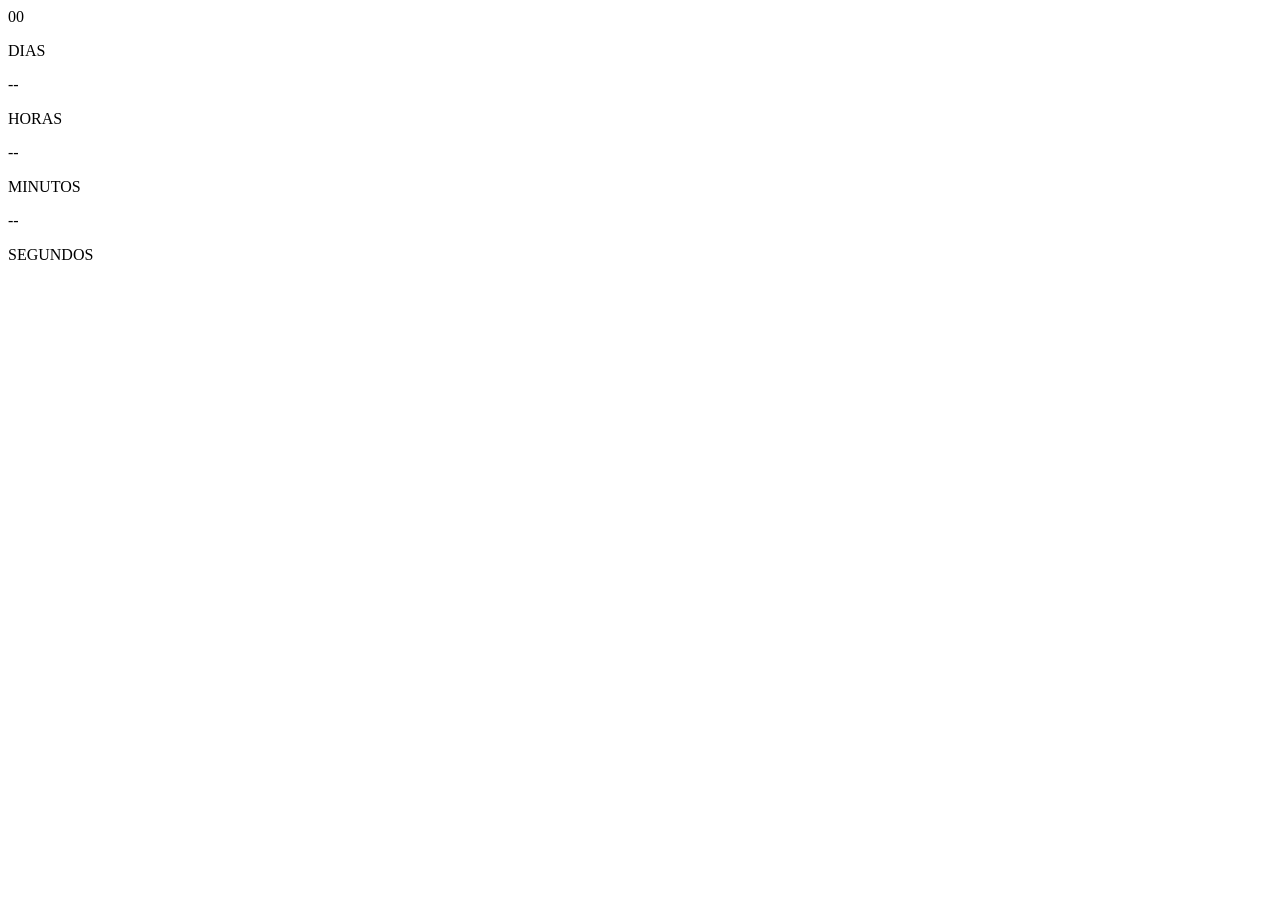
==== index.html @ 37603609 "cambiar la extension .htm por .html" ====
<!DOCTYPE html>
<html lang="en">
<head>
    <meta charset="UTF-8">
    <meta http-equiv="X-UA-Compatible" content="IE=edge">
    <meta name="viewport" content="width=device-width, initial-scale=1.0">
    <title>Temporizador</title>
    <link rel="stylesheet" href="style.css">
</head>
<body>
    <main>
        <div class="cont-temporizador">
            <div class="bloque">
                <div class="dias" id="dias">00</div>
                <p>DIAS</p>
            </div>
            <div class="bloque">
                <div class="horas" id="horas">--</div>
                <p>HORAS</p>
            </div>
            <div class="bloque">
                <div class="minutos" id="minutos">--</div>
                <p>MINUTOS</p>
            </div>
            <div class="bloque">
                <div class="segundos" id="segundos">--</div>
                <p>SEGUNDOS</p>
            </div>
        </div>
    </main>
</body>
</html>
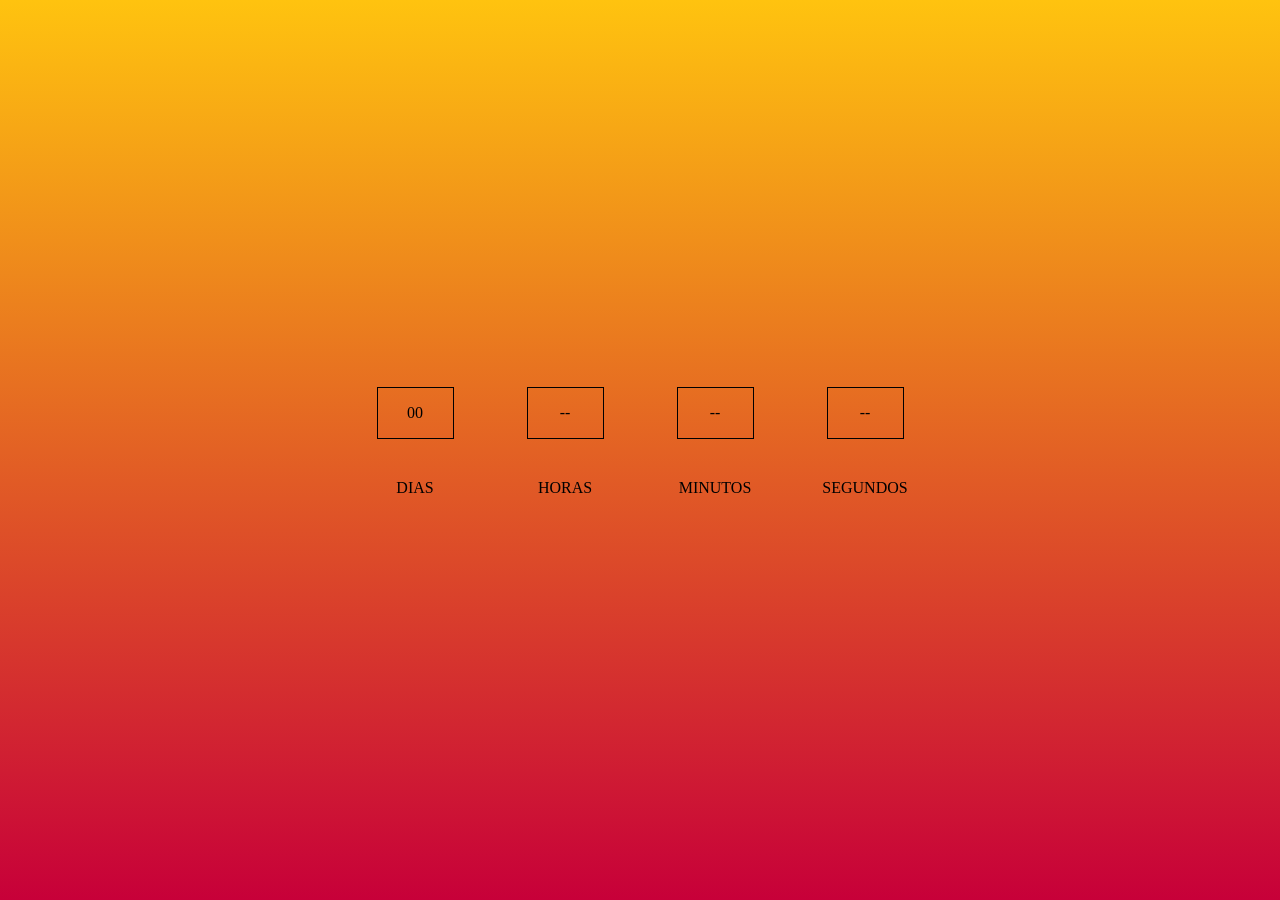
==== commit 1f138173: "agregar fondo y centrar elementos" ====
--- a/index.html
+++ b/index.html
@@ -1,29 +1,28 @@
 <!DOCTYPE html>
-<html lang="en">
+<html lang="es">
 <head>
     <meta charset="UTF-8">
-    <meta http-equiv="X-UA-Compatible" content="IE=edge">
     <meta name="viewport" content="width=device-width, initial-scale=1.0">
     <title>Temporizador</title>
-    <link rel="stylesheet" href="style.css">
+    <link rel="stylesheet" href="/estilos/index.css">
 </head>
 <body>
     <main>
         <div class="cont-temporizador">
             <div class="bloque">
-                <div class="dias" id="dias">00</div>
+                <span class="dias tiempo" id="dias">00</span>
                 <p>DIAS</p>
             </div>
             <div class="bloque">
-                <div class="horas" id="horas">--</div>
+                <span class="horas tiempo" id="horas">--</span>
                 <p>HORAS</p>
             </div>
             <div class="bloque">
-                <div class="minutos" id="minutos">--</div>
+                <div class="minutos tiempo" id="minutos">--</div>
                 <p>MINUTOS</p>
             </div>
             <div class="bloque">
-                <div class="segundos" id="segundos">--</div>
+                <span class="segundos tiempo" id="segundos">--</span>
                 <p>SEGUNDOS</p>
             </div>
         </div>
--- a/estilos/index.css
+++ b/estilos/index.css
@@ -0,0 +1,32 @@
+body{
+    margin: 0;
+    background-image: linear-gradient(#ffc30f,#c70039);
+}
+
+main{
+    width: 100%;
+    height: 100vh;
+    display: grid;
+    place-items: center;
+}
+
+.cont-temporizador{
+    display: flex;
+}
+
+.bloque{
+    width: 150px;
+    height: 150px;
+    /* border: 1px solid black; */
+    display: grid;
+    place-items: center;
+    /* background-image: linear-gradient(#ff5733,#ffc30f); */
+}
+
+.tiempo{
+    width: 75px;
+    height: 50px;
+    border: 1px solid black;
+    display: grid;
+    place-items: center;
+}
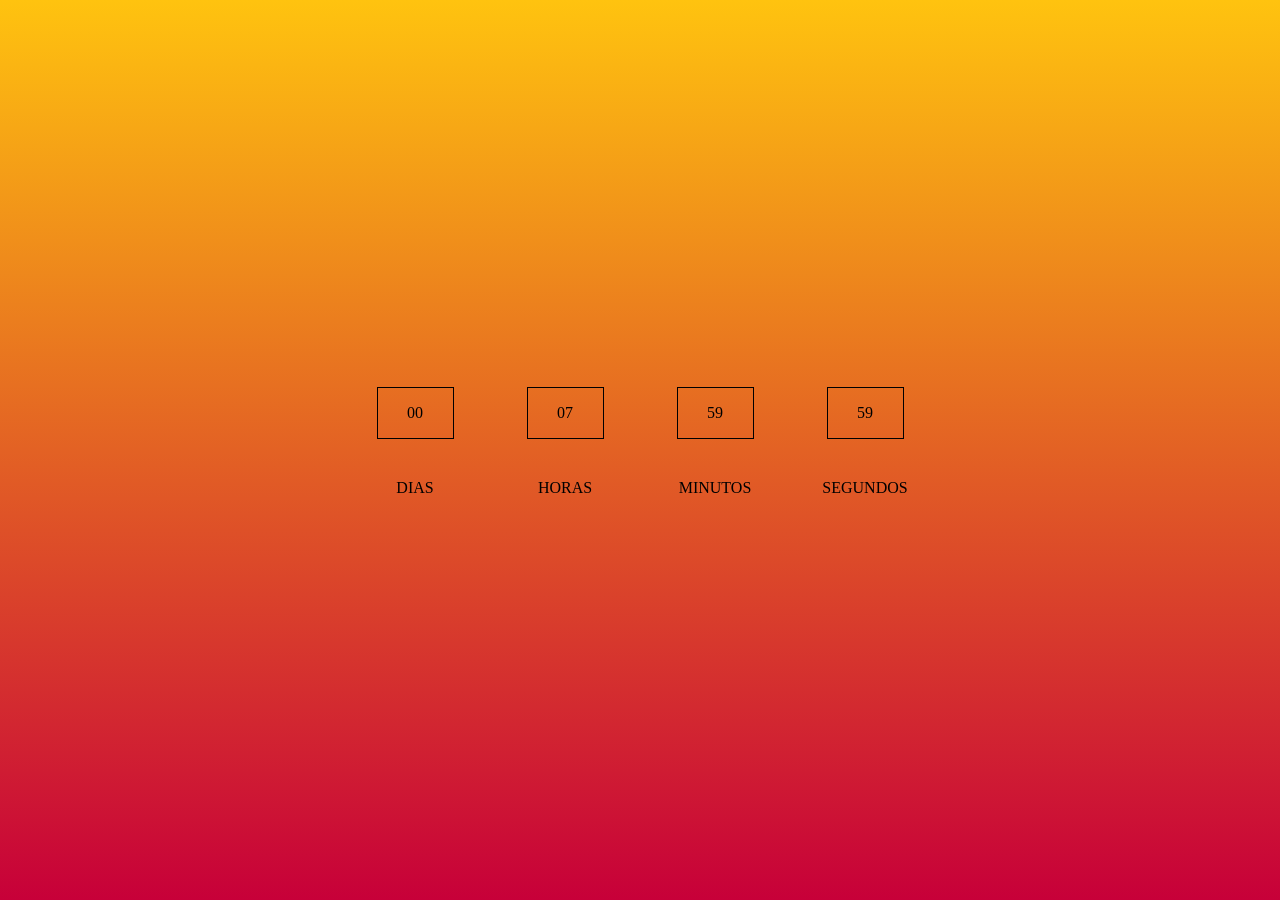
==== commit 7fb30d34: "concectar html con js" ====
--- a/index.html
+++ b/index.html
@@ -27,5 +27,6 @@
             </div>
         </div>
     </main>
+    <script src="/index.js"></script>
 </body>
 </html>
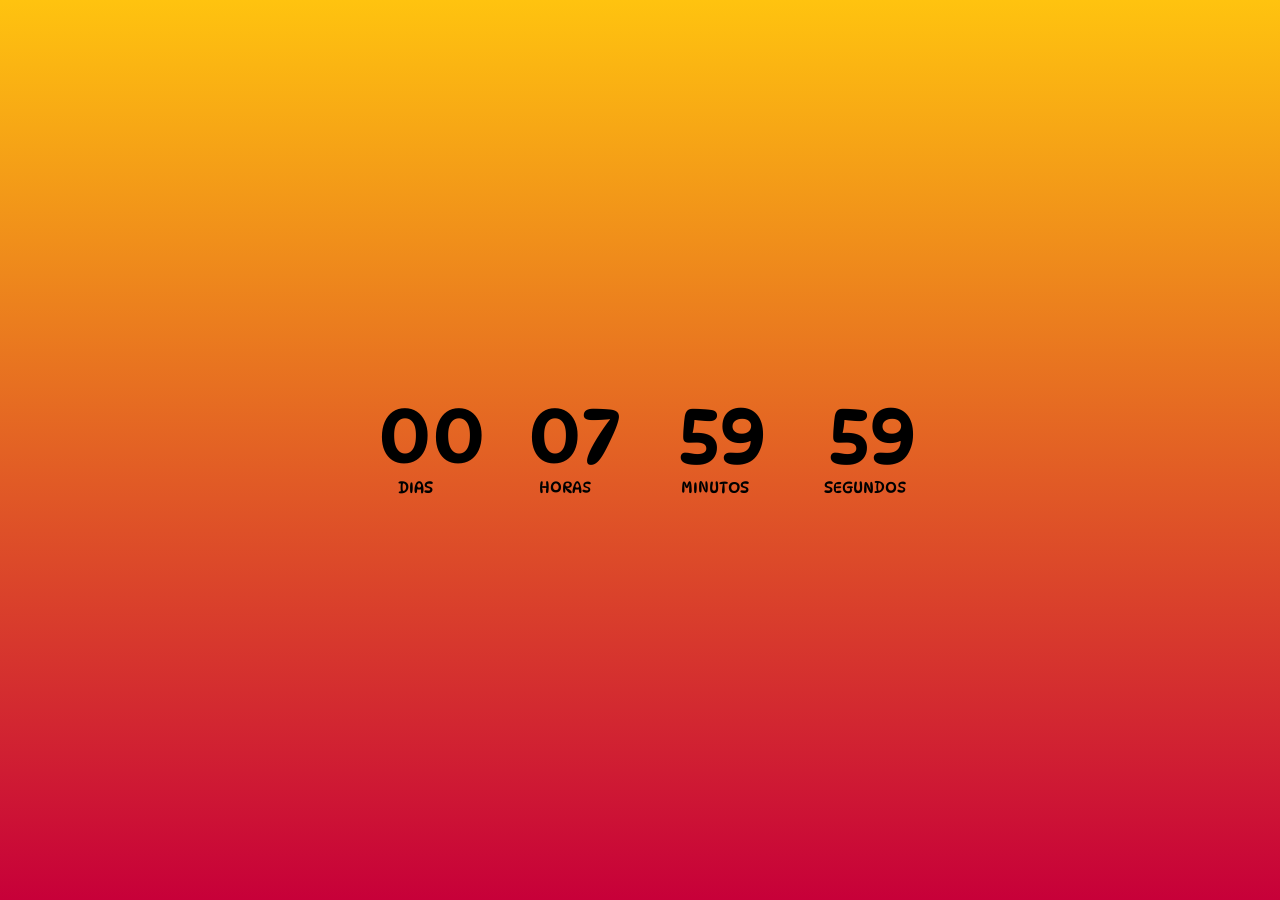
==== commit afd49565: "agregar fuentes" ====
--- a/index.html
+++ b/index.html
@@ -1,6 +1,9 @@
 <!DOCTYPE html>
 <html lang="es">
 <head>
+    <link rel="preconnect" href="https://fonts.googleapis.com">
+    <link rel="preconnect" href="https://fonts.gstatic.com" crossorigin>
+    <link href="https://fonts.googleapis.com/css2?family=DynaPuff:wght@400;700&family=Quicksand:wght@300;500;700&display=swap" rel="stylesheet">
     <meta charset="UTF-8">
     <meta name="viewport" content="width=device-width, initial-scale=1.0">
     <title>Temporizador</title>
--- a/estilos/index.css
+++ b/estilos/index.css
@@ -26,7 +26,14 @@
 .tiempo{
     width: 75px;
     height: 50px;
-    border: 1px solid black;
+    /* border: 1px solid black; */
     display: grid;
+    font-size: 80px;
     place-items: center;
+    font-family: 'Quicksand', sans-serif;
+    font-family: 'DynaPuff', cursive;
+}
+p{
+    font-family: 'Quicksand', sans-serif;
+    font-family: 'DynaPuff', cursive;
 }
